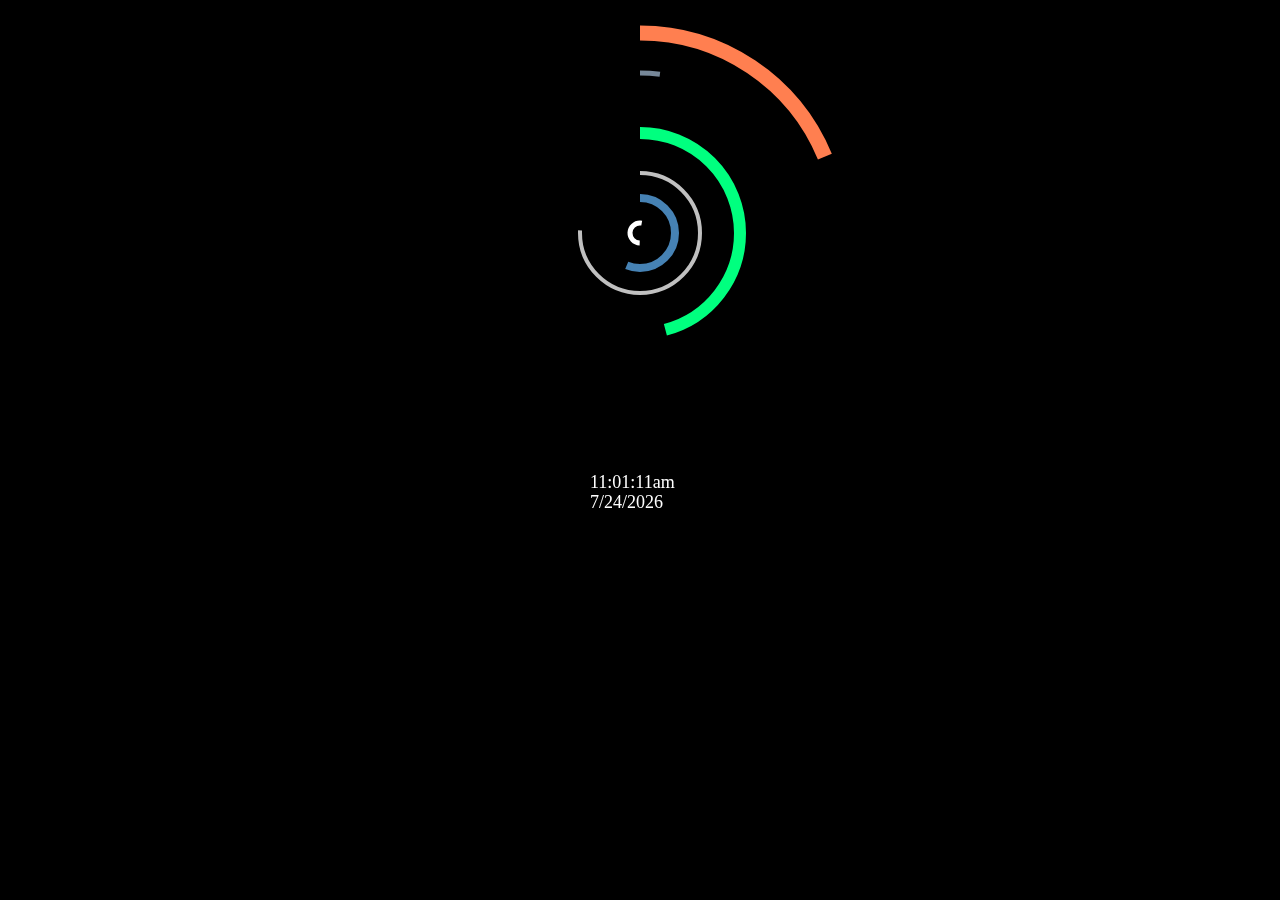
==== index.html @ 9b323e32 "Rename index, adjust colors" ====
<!-- 2013-2014, Travis Burt -->
<!-- Last Updated: 2/29/14 -->

<!DOCTYPE html>
<html>
<head>
<title>Rotation Clock</title>
<style>
body{
	background-color: black;
	color: white;
	font-family: "Arial" "Times New Roman";
}
canvas{
	margin: auto;
	display: block;
}
</style>
<script>
function rotation()
{
	//below is a perfect example of why OOP is important

	//get time and convert to rads/degrees
	var date = new Date();

	var fract_second = date.getMilliseconds()/1000; //returns 0-999
	var deg_second = fract_second*360;

	var seg_minute = 360/60;
	var fract_minute = date.getSeconds()/60; //returns 0-59
	var deg_minute = (fract_minute*360) + (fract_second * seg_minute);
	var rad_minute = deg_minute*(Math.PI/180); //convert to radians

	var seg_hour = 360/60;
	var fract_hour = date.getMinutes()/60; //returns 0-59
	var deg_hour = (fract_hour*360) + (seg_hour * fract_minute);
	var rad_hour = deg_hour*(Math.PI/180);

	var seg_day = 360/24;
	var fract_day = date.getHours()/24; //returns 0-23
	var deg_day = (fract_day*360) + (seg_day * fract_hour);
	var rad_day = deg_day*(Math.PI/180);

	var max = maxMonth();
	var seg_month = 360/max;
	var fract_month = (date.getDate()-1)/max; //.getDate returns 1-31
	var deg_month = (fract_month*360) + (seg_month * fract_day);
	var rad_month = deg_month*(Math.PI/180);



	var seg_year = 360/12;
	var fract_year = date.getMonth()/12; //returns 0-11
	var deg_year = (fract_year*360) + (seg_year * fract_month);
	var rad_year = deg_year*(Math.PI/180);


	//day of the week
	var seg_week = 360/7;
	var fract_week = date.getDay()/7;
	var deg_week = (fract_week*360) + (seg_week * fract_day);
	var rad_week = deg_week*(Math.PI/180);


	//moon cycle
	//is 29.530588853 days
	//because the moon moves with the earth around the sun
	var firstMoon = (date.getTime()/1000/86400)+22.58;
	var moonPhase = firstMoon%29.53;
	var fract_moon = moonPhase/29.53;
	var deg_moon = fract_moon*360;
	var rad_moon = deg_moon*(Math.PI/180);

	var r_deg_second = Math.round(fract_second*360);
	var r_deg_minute = Math.round((fract_minute*360) + (seg_minute * fract_second));
	var r_deg_hour = Math.round((fract_hour*360) + (seg_hour * fract_minute));
	var r_deg_day = Math.round((fract_day*360) + (seg_day * fract_hour));
	var r_deg_month = Math.round((fract_month*360) + (seg_month * fract_day));
	var r_deg_year = Math.round((fract_year*360) + (seg_year * fract_month));
	var r_deg_week = Math.round((fract_week*360) + (seg_week * fract_day));

	/*
	document.getElementById("second").innerHTML = "Second: "+r_deg_second+"&deg";
	document.getElementById("minute").innerHTML = "Minute: "+r_deg_minute+"&deg";
	document.getElementById("hour").innerHTML = "Hour: "+r_deg_hour+"&deg";
	document.getElementById("day").innerHTML = "Day: "+r_deg_day+"&deg";
	//document.getElementById("week").innerHTML = "<i>Week: "+r_deg_week+"&deg</i>";
	document.getElementById("month").innerHTML = "Month: "+r_deg_month+"&deg";
	document.getElementById("year").innerHTML = "Year: "+r_deg_year+"&deg";
	//document.getElementById("moonClock").innerHTML = deg_moon+"&deg";
	*/

//------------------------------------------------------------------------------------------------
//draw clock
	var canvas = document.getElementById("clock");
	var ctx = canvas.getContext("2d");

	//clear frame every millisecond
	ctx.clearRect(0, 0, canvas.width, canvas.height);

	//ctx.arc(x-coord, y-coord, radius, start-radians, stop-radians)

	//draw second
	ctx.beginPath();
	ctx.arc(400, 225, 10, 2*fract_second*Math.PI, 2*fract_second*Math.PI-3);
	ctx.lineWidth = 5;
	ctx.strokeStyle = "white";
	ctx.stroke();

	//draw minute circle
	ctx.beginPath();
	ctx.arc(400, 225, 200, 1.5*Math.PI, rad_minute-1.57);
	ctx.lineWidth = 15;
	ctx.strokeStyle = "coral";
	ctx.stroke();

	//draw hour circle
	ctx.beginPath();
	ctx.arc(400, 225, 160, 1.5*Math.PI, rad_hour-1.57);
	ctx.lineWidth = 5;
	ctx.strokeStyle = "lightslategray";
	ctx.stroke();

	//draw day circle
	ctx.beginPath();
	ctx.arc(400, 225, 100, 1.5*Math.PI, rad_day-1.57);
	ctx.lineWidth = 12;
	ctx.strokeStyle = "springgreen";
	ctx.stroke();

	//draw month circle
	ctx.beginPath();
	ctx.arc(400, 225, 60, 1.5*Math.PI, rad_month-1.57);
	ctx.lineWidth = 4;
	ctx.strokeStyle = "silver";
	ctx.stroke();

	//draw year circle
	ctx.beginPath();
	ctx.arc(400, 225, 35, 1.5*Math.PI, rad_year-1.57);
	ctx.lineWidth = 8;
	ctx.strokeStyle = "steelblue";
	ctx.stroke();

//--------------------------------------------------------------------------------------
	//display time text
	var seconds = date.getSeconds();
	var minutes = date.getMinutes();
	var hours = date.getHours();

	if(seconds<10) seconds = "0"+seconds;
	if(minutes<10) minutes = "0"+minutes;
	if(hours<10) hours = "0"+hours;

	//12 hour clock
	var ap = "am"
	if(hours>=12)
	{
		(hours==12 ? hours=12 : hours=hours-12);
		ap = "pm"
	}
	//if(hours<10) hours = " "+hours;
	if(hours==0) hours = 12;

	ctx.font="18px Lucida Console"; //some browsers do not support this font
	ctx.fillStyle="white";
	ctx.fillText(hours+":"+minutes+":"+seconds+ap, 350, 480);
	ctx.fillText(date.getMonth()+1+"/"+date.getDate()+"/"+date.getFullYear(), 350, 500);
}
function maxMonth()
{
	var date = new Date();
	var d = date.getMonth()+1;

	//February, check for leap years
	if((date.getYear()%4) == 0) return 29;
	if(d == 2) return 28;

	//January, March, May, July, August, October, and December have 31 days
	if(d<8)
	{
		if((d%2) == 1) return 31;
		else return 30;
	}
	else
	{
		if((d%2) == 0) return 31;
		else return 30;
	}
}
setInterval(function(){rotation()}, 16);
</script>
</head>

<body>
<canvas id="clock" width="800" height="580">
Your browser does not support HTML5 canvas or you have JavaScript disabled!
</canvas>
</body>
</html>
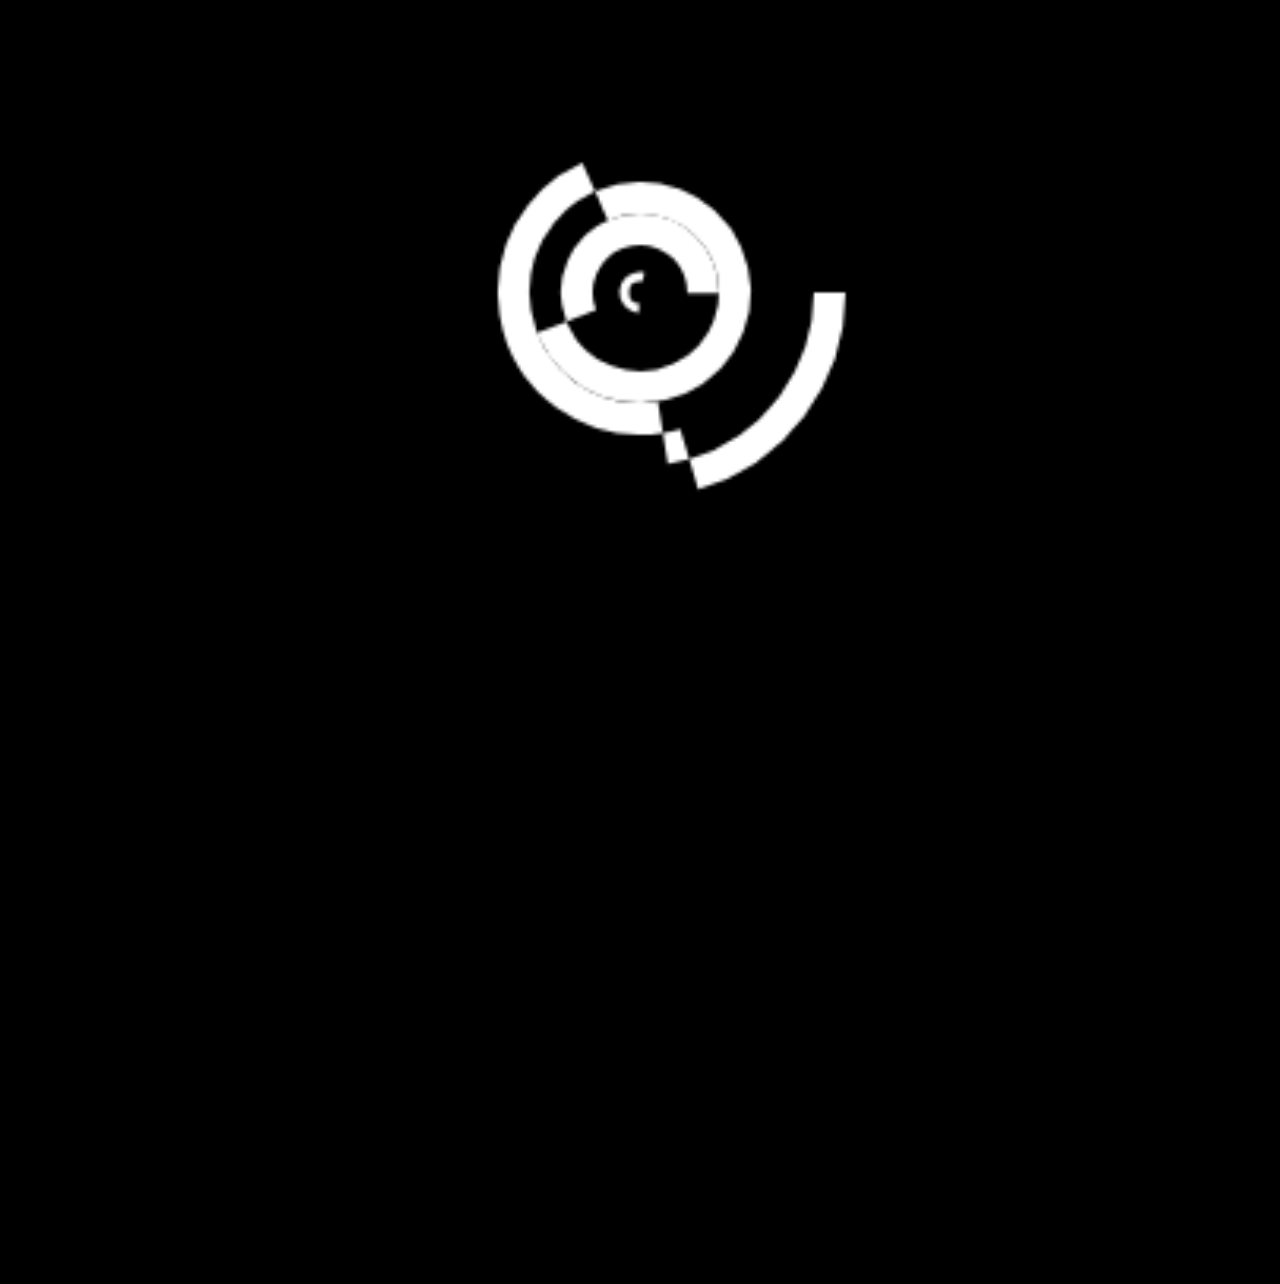
==== commit 6a813d60: "Revamped design and code, ish" ====
--- a/index.html
+++ b/index.html
@@ -1,201 +1,13 @@
-<!-- 2013-2014, Travis Burt -->
-<!-- Last Updated: 2/29/14 -->
-
 <!DOCTYPE html>
 <html>
-<head>
-<title>Rotation Clock</title>
-<style>
-body{
-	background-color: black;
-	color: white;
-	font-family: "Arial" "Times New Roman";
-}
-canvas{
-	margin: auto;
-	display: block;
-}
-</style>
-<script>
-function rotation()
-{
-	//below is a perfect example of why OOP is important
-
-	//get time and convert to rads/degrees
-	var date = new Date();
-
-	var fract_second = date.getMilliseconds()/1000; //returns 0-999
-	var deg_second = fract_second*360;
-
-	var seg_minute = 360/60;
-	var fract_minute = date.getSeconds()/60; //returns 0-59
-	var deg_minute = (fract_minute*360) + (fract_second * seg_minute);
-	var rad_minute = deg_minute*(Math.PI/180); //convert to radians
-
-	var seg_hour = 360/60;
-	var fract_hour = date.getMinutes()/60; //returns 0-59
-	var deg_hour = (fract_hour*360) + (seg_hour * fract_minute);
-	var rad_hour = deg_hour*(Math.PI/180);
-
-	var seg_day = 360/24;
-	var fract_day = date.getHours()/24; //returns 0-23
-	var deg_day = (fract_day*360) + (seg_day * fract_hour);
-	var rad_day = deg_day*(Math.PI/180);
-
-	var max = maxMonth();
-	var seg_month = 360/max;
-	var fract_month = (date.getDate()-1)/max; //.getDate returns 1-31
-	var deg_month = (fract_month*360) + (seg_month * fract_day);
-	var rad_month = deg_month*(Math.PI/180);
-
-
-
-	var seg_year = 360/12;
-	var fract_year = date.getMonth()/12; //returns 0-11
-	var deg_year = (fract_year*360) + (seg_year * fract_month);
-	var rad_year = deg_year*(Math.PI/180);
-
-
-	//day of the week
-	var seg_week = 360/7;
-	var fract_week = date.getDay()/7;
-	var deg_week = (fract_week*360) + (seg_week * fract_day);
-	var rad_week = deg_week*(Math.PI/180);
-
-
-	//moon cycle
-	//is 29.530588853 days
-	//because the moon moves with the earth around the sun
-	var firstMoon = (date.getTime()/1000/86400)+22.58;
-	var moonPhase = firstMoon%29.53;
-	var fract_moon = moonPhase/29.53;
-	var deg_moon = fract_moon*360;
-	var rad_moon = deg_moon*(Math.PI/180);
-
-	var r_deg_second = Math.round(fract_second*360);
-	var r_deg_minute = Math.round((fract_minute*360) + (seg_minute * fract_second));
-	var r_deg_hour = Math.round((fract_hour*360) + (seg_hour * fract_minute));
-	var r_deg_day = Math.round((fract_day*360) + (seg_day * fract_hour));
-	var r_deg_month = Math.round((fract_month*360) + (seg_month * fract_day));
-	var r_deg_year = Math.round((fract_year*360) + (seg_year * fract_month));
-	var r_deg_week = Math.round((fract_week*360) + (seg_week * fract_day));
-
-	/*
-	document.getElementById("second").innerHTML = "Second: "+r_deg_second+"&deg";
-	document.getElementById("minute").innerHTML = "Minute: "+r_deg_minute+"&deg";
-	document.getElementById("hour").innerHTML = "Hour: "+r_deg_hour+"&deg";
-	document.getElementById("day").innerHTML = "Day: "+r_deg_day+"&deg";
-	//document.getElementById("week").innerHTML = "<i>Week: "+r_deg_week+"&deg</i>";
-	document.getElementById("month").innerHTML = "Month: "+r_deg_month+"&deg";
-	document.getElementById("year").innerHTML = "Year: "+r_deg_year+"&deg";
-	//document.getElementById("moonClock").innerHTML = deg_moon+"&deg";
-	*/
-
-//------------------------------------------------------------------------------------------------
-//draw clock
-	var canvas = document.getElementById("clock");
-	var ctx = canvas.getContext("2d");
-
-	//clear frame every millisecond
-	ctx.clearRect(0, 0, canvas.width, canvas.height);
-
-	//ctx.arc(x-coord, y-coord, radius, start-radians, stop-radians)
-
-	//draw second
-	ctx.beginPath();
-	ctx.arc(400, 225, 10, 2*fract_second*Math.PI, 2*fract_second*Math.PI-3);
-	ctx.lineWidth = 5;
-	ctx.strokeStyle = "white";
-	ctx.stroke();
-
-	//draw minute circle
-	ctx.beginPath();
-	ctx.arc(400, 225, 200, 1.5*Math.PI, rad_minute-1.57);
-	ctx.lineWidth = 15;
-	ctx.strokeStyle = "coral";
-	ctx.stroke();
-
-	//draw hour circle
-	ctx.beginPath();
-	ctx.arc(400, 225, 160, 1.5*Math.PI, rad_hour-1.57);
-	ctx.lineWidth = 5;
-	ctx.strokeStyle = "lightslategray";
-	ctx.stroke();
-
-	//draw day circle
-	ctx.beginPath();
-	ctx.arc(400, 225, 100, 1.5*Math.PI, rad_day-1.57);
-	ctx.lineWidth = 12;
-	ctx.strokeStyle = "springgreen";
-	ctx.stroke();
-
-	//draw month circle
-	ctx.beginPath();
-	ctx.arc(400, 225, 60, 1.5*Math.PI, rad_month-1.57);
-	ctx.lineWidth = 4;
-	ctx.strokeStyle = "silver";
-	ctx.stroke();
-
-	//draw year circle
-	ctx.beginPath();
-	ctx.arc(400, 225, 35, 1.5*Math.PI, rad_year-1.57);
-	ctx.lineWidth = 8;
-	ctx.strokeStyle = "steelblue";
-	ctx.stroke();
-
-//--------------------------------------------------------------------------------------
-	//display time text
-	var seconds = date.getSeconds();
-	var minutes = date.getMinutes();
-	var hours = date.getHours();
-
-	if(seconds<10) seconds = "0"+seconds;
-	if(minutes<10) minutes = "0"+minutes;
-	if(hours<10) hours = "0"+hours;
-
-	//12 hour clock
-	var ap = "am"
-	if(hours>=12)
-	{
-		(hours==12 ? hours=12 : hours=hours-12);
-		ap = "pm"
-	}
-	//if(hours<10) hours = " "+hours;
-	if(hours==0) hours = 12;
-
-	ctx.font="18px Lucida Console"; //some browsers do not support this font
-	ctx.fillStyle="white";
-	ctx.fillText(hours+":"+minutes+":"+seconds+ap, 350, 480);
-	ctx.fillText(date.getMonth()+1+"/"+date.getDate()+"/"+date.getFullYear(), 350, 500);
-}
-function maxMonth()
-{
-	var date = new Date();
-	var d = date.getMonth()+1;
-
-	//February, check for leap years
-	if((date.getYear()%4) == 0) return 29;
-	if(d == 2) return 28;
-
-	//January, March, May, July, August, October, and December have 31 days
-	if(d<8)
-	{
-		if((d%2) == 1) return 31;
-		else return 30;
-	}
-	else
-	{
-		if((d%2) == 0) return 31;
-		else return 30;
-	}
-}
-setInterval(function(){rotation()}, 16);
-</script>
-</head>
-
-<body>
-<canvas id="clock" width="800" height="580">
-Your browser does not support HTML5 canvas or you have JavaScript disabled!
-</canvas>
-</body>
+	<head>
+		<title>Rotation Clock</title>
+		<link rel='stylesheet' href='styles.css'>
+	</head>
+	<body>
+		<canvas id="clock" width="400" height="400">
+			Your browser does not support HTML5 canvas or you have JavaScript disabled!
+		</canvas>
+	</body>
+	<script src='script.js'></script>
 </html>
--- a/styles.css
+++ b/styles.css
@@ -0,0 +1,8 @@
+body{
+	background-color: black;
+	color: white;
+	font-family: "Arial" "Times New Roman";
+}
+canvas{
+    width: 100%;
+}
